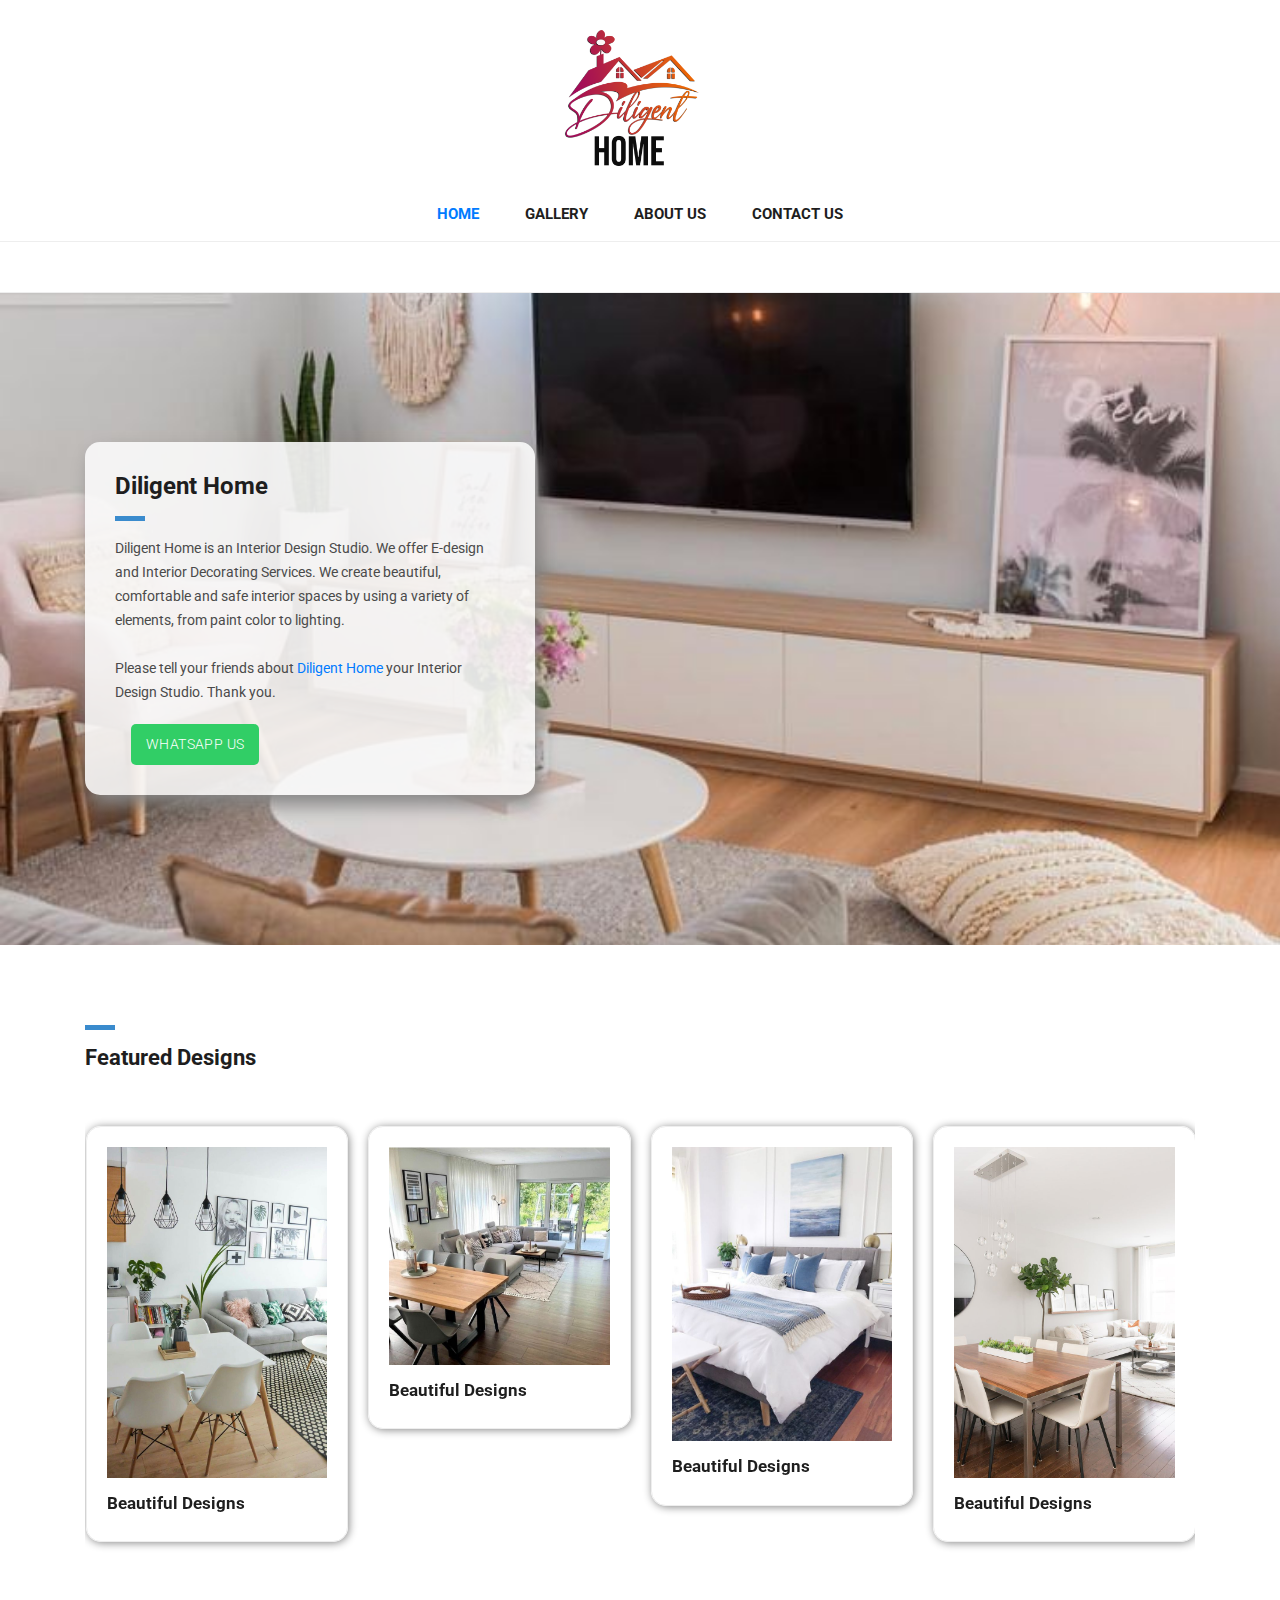
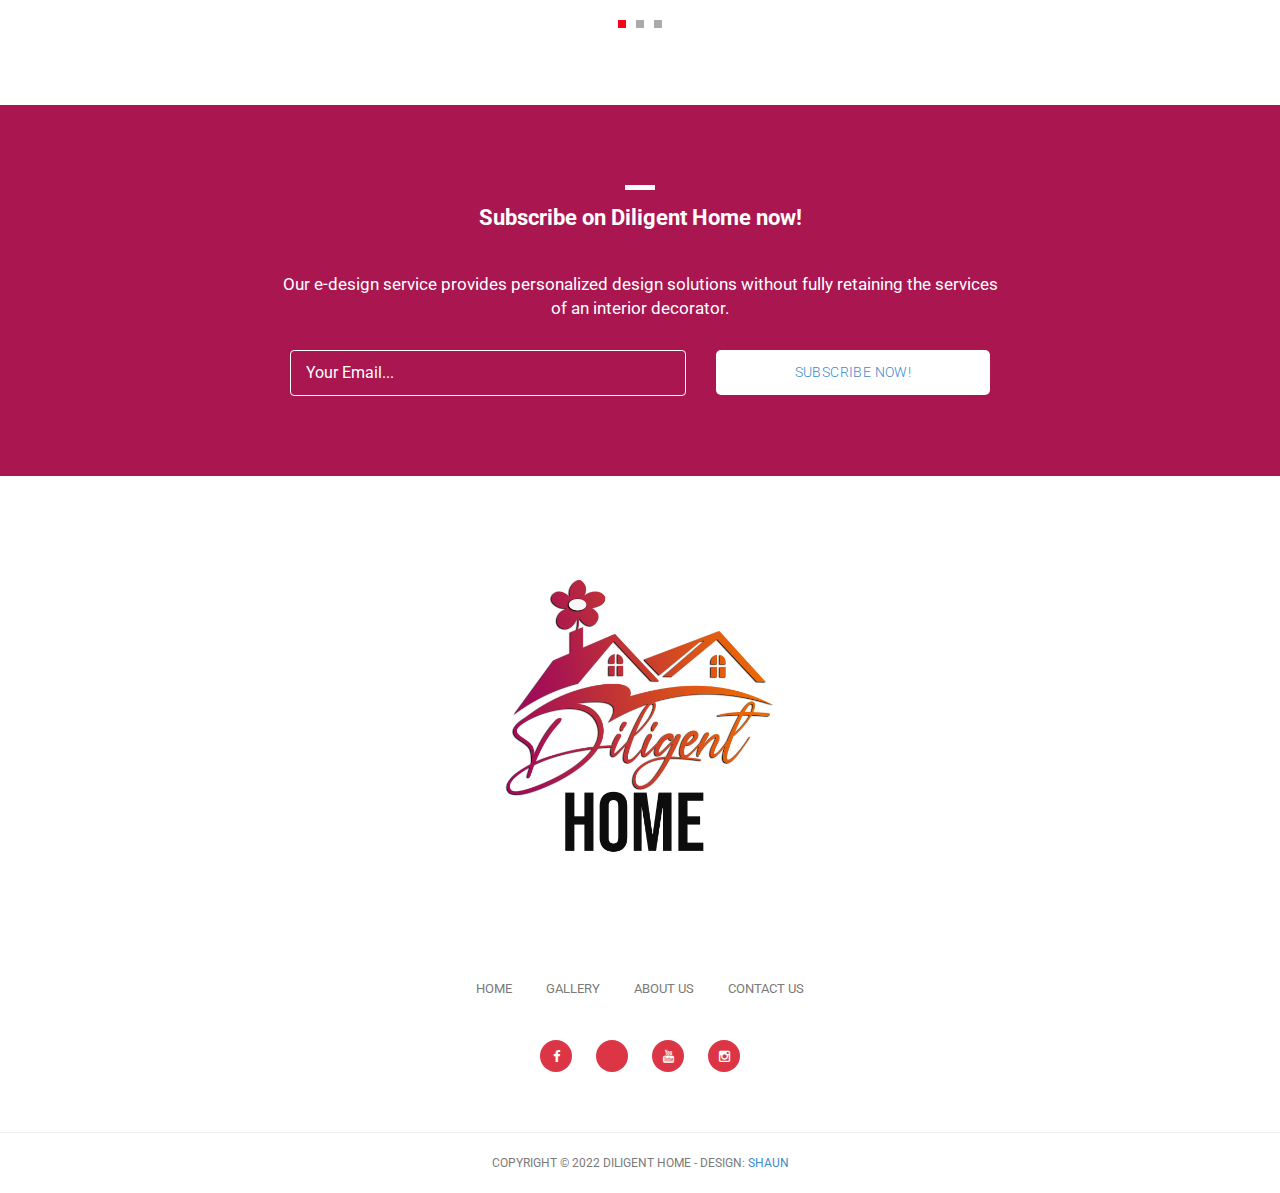
==== index.html @ 628de1bb "landingpage" ====
<!DOCTYPE html>
<html lang="en">

  <head>

    <meta charset="utf-8">
    <meta name="viewport" content="width=device-width, initial-scale=1, shrink-to-fit=no">
    <meta name="description" content="">
    <meta name="author" content="">
    <link href="https://fonts.googleapis.com/css?family=Roboto:100,300,400,500,700" rel="stylesheet">

    <title>Diligent Homes - Your cost friendly interior designer.</title>

    <!-- Bootstrap core CSS -->
    <link href="vendor/bootstrap/css/bootstrap.min.css" rel="stylesheet">


    <!-- Additional CSS Files -->
    <link rel="stylesheet" href="assets/css/fontawesome.css">
    <link rel="stylesheet" href="assets/css/tooplate-main.css">
    <link rel="stylesheet" href="assets/css/owl.css">
    <link href="assets/images/header-logo.png" rel="shortcut icon" type="image/x-icon" style="width: 70px;">
<!--
Tooplate 2114 Pixie
https://www.tooplate.com/view/2114-pixie
-->
  </head>

  <body>



    <!-- Navigation -->
    <nav class="navbar navbar-expand-lg navbar-dark bg-dark static-top">
      <div class="container">
        <a class="navbar-brand" href="#"><img class="header-logo" src="assets/images/header-logo.png" alt="diligenthome-logo" style="width: 200px; margin-top: -25px;"></a>
        <button class="navbar-toggler" type="button" data-toggle="collapse" data-target="#navbarResponsive" aria-controls="navbarResponsive" aria-expanded="false" aria-label="Toggle navigation">
          <span class="navbar-toggler-icon"></span>
        </button>
        <div class="collapse navbar-collapse" id="navbarResponsive">
          <ul id="ul-nav" class="navbar-nav ml-auto">
            <li class="nav-item active">
              <a class="nav-link" href="index.html">Home
                <span class="sr-only">(current)</span>
              </a>
            </li>
            <li class="nav-item">
              <a class="nav-link" href="products.html">Gallery</a>
            </li>
            <li class="nav-item">
              <a class="nav-link" href="about.html">About Us</a>
            </li>
            <li class="nav-item">
              <a class="nav-link" href="contact.html">Contact Us</a>
            </li>
          </ul>
        </div>
      </div>
    </nav>

    <!-- Page Content -->
    <!-- Banner Starts Here -->
    <div class="banner">
      <div class="container">
        <div class="row">
          <div class="col-md-12">
            <div class="caption">
              <h2>Diligent Home</h2>
              <div class="line-dec"></div>
              <p>Diligent Home is an Interior Design Studio. We offer E-design and Interior Decorating Services. We create beautiful, comfortable and safe interior spaces by using a variety of elements, from paint color to lighting.
              <br><br>Please tell your friends about <a rel="nofollow" href="https://www.facebook.com/diligent.home">Diligent Home</a> your Interior Design Studio. Thank you.</p>
              <div class="main-button">
                <a target="_blank" href="https://wa.me/+254-(113)431839?text=Hello,%20I'm%20interested%20in%20your%20designs.%20Can%20we%20talk.">WhatsApp Us</a>
              </div>
            </div>
          </div>
        </div>
      </div>
    </div>
    <!-- Banner Ends Here -->

    <!-- Featured Starts Here -->
    <div class="featured-items">
      <div class="container">
        <div class="row">
          <div class="col-md-12">
            <div class="section-heading">
              <div class="line-dec"></div>
              <h1>Featured Designs</h1>
            </div>
          </div>
          <div class="col-md-12">
            <div class="owl-carousel owl-theme">
              <a href="single-product.html">
                <div class="featured-item">
                  <img src="assets/images/item-01.jpg" alt="Item 1">
                  <h4>Beautiful Designs</h4>
                  <!-- <h6>$15.00</h6> -->
                </div>
              </a>
              <a href="single-product.html">
                <div class="featured-item">
                  <img src="assets/images/item-02.jpg" alt="Item 2">
                  <h4>Beautiful Designs</h4>
                  <!-- <h6>$25.00</h6> -->
                </div>
              </a>
              <a href="single-product.html">
                <div class="featured-item">
                  <img src="assets/images/item-03.jpg" alt="Item 3">
                  <h4>Beautiful Designs</h4>
                  <!-- <h6>$35.00</h6> -->
                </div>
              </a>
              <a href="single-product.html">
                <div class="featured-item">
                  <img src="assets/images/item-04.jpg" alt="Item 4">
                  <h4>Beautiful Designs</h4>
                  <!-- <h6>$45.00</h6> -->
                </div>
              </a>
              <a href="single-product.html">
                <div class="featured-item">
                  <img src="assets/images/item-05.jpg" alt="Item 5">
                  <h4>Beautiful Designs</h4>
                  <!-- <h6>$55.00</h6> -->
                </div>
              </a>
              <a href="single-product.html">
                <div class="featured-item">
                  <img src="assets/images/item-06.jpg" alt="Item 6">
                  <h4>Beautiful Designs</h4>
                  <!-- <h6>$65.00</h6> -->
                </div>
              </a>
              <a href="single-product.html">
                <div class="featured-item">
                  <img src="assets/images/item-04.jpg" alt="Item 7">
                  <h4>Beautiful Designs</h4>
                  <!-- <h6>$75.00</h6> -->
                </div>
              </a>
              <a href="single-product.html">
                <div class="featured-item">
                  <img src="assets/images/item-05.jpg" alt="Item 8">
                  <h4>Beautiful Designs</h4>
                  <!-- <h6>$85.00</h6> -->
                </div>
              </a>
              <a href="single-product.html">
                <div class="featured-item">
                  <img src="assets/images/item-06.jpg" alt="Item 9">
                  <h4>Beautiful Designs</h4>
                  <!-- <h6>$95.00</h6> -->
                </div>
              </a>
            </div>
          </div>
        </div>
      </div>
    </div>
    <!-- Featred Ends Here -->


    <!-- Subscribe Form Starts Here -->
    <div class="subscribe-form">
      <div class="container">
        <div class="row">
          <div class="col-md-12">
            <div class="section-heading">
              <div class="line-dec"></div>
              <h1>Subscribe on Diligent Home now!</h1>
            </div>
          </div>
          <div class="col-md-8 offset-md-2">
            <div class="main-content">
              <p>Our e-design service provides personalized design solutions without fully retaining the services of an interior decorator.</p>
              <div class="container">
                <form id="subscribe" action="" method="get">
                  <div class="row">
                    <div class="col-md-7">
                      <fieldset>
                        <input name="email" type="text" class="form-control" id="email"
                        onfocus="if(this.value == 'Your Email...') { this.value = ''; }"
                    	onBlur="if(this.value == '') { this.value = 'Your Email...';}"
                    	value="Your Email..." required="">
                      </fieldset>
                    </div>
                    <div class="col-md-5">
                      <fieldset>
                        <button type="submit" id="form-submit" class="button">Subscribe Now!</button>
                      </fieldset>
                    </div>
                  </div>
                </form>
              </div>
            </div>
          </div>
        </div>
      </div>
    </div>
    <!-- Subscribe Form Ends Here -->



    <!-- Footer Starts Here -->
    <div class="footer">
      <div class="container">
        <div class="row">
          <div class="col-md-12">
            <div class="logo">
              <img src="assets/images/header-logo.png" alt="">
            </div>
          </div>
          <div class="col-md-12">
            <div class="footer-menu">
              <ul>
                <li><a href="index.html">Home</a></li>
                <li><a href="products.html">Gallery</a></li>
                <li><a href="about.html">About Us</a></li>
                <li><a href="contact.html">Contact Us</a></li>
              </ul>
            </div>
          </div>
          <div class="col-md-12">
            <div class="social-icons">
              <ul>
                <li><a target="_blank" href="https://www.facebook.com/diligent.home"><i class="fa fa-facebook"></i></a></li>
                <li><a target="_blank" href="https://vm.tiktok.com/ZSeEJFFM6/"><i class="fa fa-tiktok"></i></a></li>
                <li><a target="_blank" href="https://bit.ly/34LnvI4"><i class="fa fa-youtube"></i></a></li>
                <li><a target="_blank" href="http://instagram.com/diligent_home"><i class="fa fa-instagram"></i></a></li>
              </ul>
            </div>
          </div>
        </div>
      </div>
    </div>
    <!-- Footer Ends Here -->


    <!-- Sub Footer Starts Here -->
    <div class="sub-footer">
      <div class="container">
        <div class="row">
          <div class="col-md-12">
            <div class="copyright-text">
              <p>Copyright &copy; 2022 Diligent Home - Design: <a target="_blank" rel="nofollow" href="https://compassionate-fermat-699624.netlify.app/">Shaun</a></p>
            </div>
          </div>
        </div>
      </div>
    </div>
    <!-- Sub Footer Ends Here -->


    <!-- Bootstrap core JavaScript -->
    <script src="vendor/jquery/jquery.min.js"></script>
    <script src="vendor/bootstrap/js/bootstrap.bundle.min.js"></script>


    <!-- Additional Scripts -->
    <script src="assets/js/custom.js"></script>
    <script src="assets/js/owl.js"></script>


    <script language = "text/Javascript">
      cleared[0] = cleared[1] = cleared[2] = 0; //set a cleared flag for each field
      function clearField(t){                   //declaring the array outside of the
      if(! cleared[t.id]){                      // function makes it static and global
          cleared[t.id] = 1;  // you could use true and false, but that's more typing
          t.value='';         // with more chance of typos
          t.style.color='#fff';
          }
      }
    </script>


  </body>

</html>
---- assets/css/tooplate-main.css ----
/*

Tooplate 2114 Pixie

https://www.tooplate.com/view/2114-pixie

*/

body {
	font-family: 'Roboto', sans-serif;
	transition: all 0.5s;
}
p {
	margin-bottom: 0px;
	font-size: 14px;
	color: #4a4a4a;
	line-height: 24px;
}
a {
	text-decoration: none!important;
}

.copyright-text {
	text-transform: uppercase;
}

.main-button a {
	background-color: #31ce66;
	border-radius: 5px;
	padding: 10px 15px;
	display: inline-block;
	color: #fff;
	font-size: 14px;
	text-transform: uppercase;
	font-weight: 300;
	letter-spacing: 0.4px;
	text-decoration: none;
	transition: all 0.5s;
}
.main-button a:hover {
	opacity: 0.7;
}
.section-heading {
	margin-top: 80px;
	margin-bottom: 40px;
}
.section-heading .line-dec {
	width: 30px;
	height: 5px;
	background-color: #3a8bcd;
}
.section-heading h1 {
	font-size: 22px;
	font-weight: 700;
	color: #1e1e1e;
	margin-top: 15px;
}

/* Pre Header Style */
#pre-header {
	background-color: #3a8bcd;
	text-align: center;
}
#pre-header span {
	color: #fff;
	font-size: 15px;
	padding: 10px 0px;
	display: inline-block;
}

/* Header Style */
.navbar .navbar-brand {
	text-align: center;
	width: 100%;
	position: relative;
	padding: 25px 0px;
}
.bg-dark {
	background-color: #fff!important;
	border-bottom: 1px solid #eee;
}
#navbarResponsive {
	z-index: 999;
	position: absolute;
	left: 50%;
	top: 105px;
	transform: translateX(-50%);
}
.navbar-dark .navbar-nav .nav-item {
	margin: 0px 15px;
}
.navbar-dark .navbar-nav .nav-link {
	text-transform: uppercase;
	font-size: 15px;
	font-weight: 700;
	color: #1e1e1e;
	transition: all 0.5s;
}
.navbar-dark .navbar-nav .nav-link:hover,
.navbar-dark .navbar-nav .active>.nav-link,
.navbar-dark .navbar-nav .nav-link.active,
.navbar-dark .navbar-nav .nav-link.show,
.navbar-dark .navbar-nav .show>.nav-link {
	color: #007bff;
}
.navbar:after {
	width: 100%;
	height: 1px;
	background-color: #eee;
	content: '';
	position: absolute;
	left: 0;
	bottom: -52px;
}
.navbar-dark .navbar-toggler-icon {
	background-image: none;
}
.navbar-dark .navbar-toggler {
	border-color: #dc3545;
	background-color: #dc3545;
	height: 50px;
	outline: none;
}
.navbar-dark .navbar-toggler-icon:after {
	content: '\f0c9';
	color: #FFF;
	font-size: 22px;
	line-height: 30px;
	font-family: 'FontAwesome';
}
/* Banner Style */
.banner {
	margin-top: 50px;
	background-image: url(../images/banner-bg.jpg);
	background-size: cover;
	background-repeat: no-repeat;
	padding: 150px 0px;
	background-position: center center;
}
.banner .caption {
	background-color: rgba(250,250,250,0.9);
	padding: 30px;
	max-width: 450px;
	border-radius: 15px;
  box-shadow: 5px 10px 18px #888888;
}
.banner .caption h2 {
	margin-top: 0px;
	margin-bottom: 15px;
	font-size: 24px;
	font-weight: 700;
	color: #1e1e1e;
}
.banner .caption .line-dec {
	width: 30px;
	height: 5px;
	background-color: #3a8bcd;
}
.banner .caption p {
	margin-top: 15px;
	margin-bottom: 20px;
}

/* Featured Style */
.featured-items {
	margin-bottom: 70px;
}
.featured-item {
	border-radius: 5px;
	border: 1px solid #eee;
	padding: 20px;
	transition: all 0.5s;
	border-radius: 15px;
  box-shadow: 1px 1px 9px #888888;
	margin-top: 15px;
}
.featured-item:hover {
	opacity: 0.9;
}
.featured-item img {
	width: 100%;
}
.featured-item h4 {
	font-size: 17px;
	font-weight: 700;
	color: #1e1e1e;
	margin-top: 15px;
	transition: all 0.5s;
}
.featured-item:hover h4 {
	color: #3a8bcd;
}
.featured-item h6 {
	color: #3a8bcd;
	font-size: 15px;
	font-weight: 700;
	margin-bottom: 0px;
}
.owl-theme .owl-dots {
	text-align: center;
	margin-top: 30px;
}
.owl-theme .owl-dots .owl-dot {
	outline: none;
}
.owl-theme .owl-dots .active span {
	background-color: #f70118!important;
}
.owl-theme .owl-dots .owl-dot span {
	background-color: #aaa;
	width: 8px;
	height: 8px;
	display: inline-block;
	margin: 0px 5px;
	outline: none;
}



/* Subscribe Style */
.subscribe-form {
	background-color: #a91650;
	padding: 80px 0px;
	text-align: center;
}
.subscribe-form .section-heading  {
	margin-top: 0px;
}
.subscribe-form .section-heading h1 {
	color: #fff;
}
.subscribe-form .section-heading .line-dec {
	background-color: #fff;
	margin: 0 auto;
}
.subscribe-form .main-content p {
	font-size: 17px;
	color: #fff;
	margin-bottom: 30px;
}
.subscribe-form .main-content form  {
	color: #fff;
	display: inline;
}
.subscribe-form .main-content form input {
	display: inline;
}
.subscribe-form .main-content form input {
	width: 100%;
	height: 46px;
	border: 1px solid #fff;
	background-color: transparent;
	padding-left: 15px;
	color: #fff;
	outline: none;
}
.subscribe-form .main-content form button:focus {
	color: #fff!important;
}
.subscribe-form .main-content form button {
	width: 100%;
	height: 45px;
	cursor: pointer;
	background-color: #fff;
	outline: none;
	border-radius: 5px;
	padding: 10px 15px;
	display: inline-block;
	color: #3a8bcd;
	font-size: 14px;
	text-transform: uppercase;
	font-weight: 300;
	letter-spacing: 0.4px;
	text-decoration: none;
	transition: all 0.5s;
	box-shadow: none;
	border: none;
}
.subscribe-form .main-content form button:hover {
    width: 100%;
    height: 45px;
    cursor: pointer;
    background-color: transparent;
    outline: none;
    border: 1px solid #fff;
    border-radius: 5px;
    padding: 10px 15px;
    display: inline-block;
    color: #fff;
    font-size: 14px;
    text-transform: uppercase;
    font-weight: 300;
    letter-spacing: 0.4px;
    text-decoration: none;
    transition: all 0.5s;
    box-shadow: none;
    /* border: none; */
}


/* Footer Style */
.footer {
	text-align: center;
}
.footer ul {
	padding: 0px;
	margin: 0px;
}
.footer ul li {
	list-style: none;
	display: inline-block;
}
.footer .logo img {
	max-width: 100%;
	width: 400px;
	margin-top: 60px;
	margin-bottom: 40px;
}
.footer .footer-menu {
	margin-bottom: 40px;
}
.footer .footer-menu ul li {
	margin: 0px 15px;
}
.footer .footer-menu a {
	font-size: 13px;
	color: #7a7a7a;
	text-transform: uppercase;
	transition: all 0.5s;
}
.footer .footer-menu a:hover {
	color: #3a8bcd;
	text-decoration: none;
}
.footer .social-icons {
	margin-bottom: 60px;
}
.footer .social-icons ul li {
	margin: 0px 10px;
}
.footer .social-icons a {
	width: 32px;
	height: 32px;
	color: #fff;
	background-color: #dc3545;
	text-align: center;
	display: inline-block;
	line-height: 33px;
	border-radius: 50%;
	font-size: 13px;
	transition: all 0.5s;
}
.footer .social-icons a:hover {
	background-color: #3a8bcd;
}

/* Sub Footer Style */
.sub-footer {
	border-top: 1px solid #eee;
	text-align: center;
}
.sub-footer p {
	font-size: 12px;
	color: #7a7a7a;
	line-height: 60px;
}
.sub-footer a {
	color: #3a8bcd;
	text-decoration: none;
}

/* Featured Page Style */
.featured-page {
	margin-top: 130px;
	margin-bottom: 40px;
}
.featured-page .section-heading {
	margin-top: 0px;
	margin-bottom: 0px;
}
.featured-page #filters {
	margin-top: 15px;
	text-align: right;
}
.featured .featured-item {
	margin-bottom: 30px;
	text-decoration: none;
}
.featured .featured-item h4 {
	transition: all 0.5s;
}
.featured .featured-item:hover h4 {
	color: #3a8bcd;
}
#filter button {
	outline: none;
}
#filter .btn-primary.focus,
.btn-primary:focus {
	color: #3a8bcd!important;
	box-shadow: none!important;
}
#filters .btn-primary {
	color: #1e1e1e;
	border: none;
	font-size: 15px;
	font-weight: 700;
	background-color: transparent;
}
/* Isotope Transitions
------------------------------- */
.isotope,
.isotope .item {
  -webkit-transition-duration: 0.8s;
     -moz-transition-duration: 0.8s;
      -ms-transition-duration: 0.8s;
       -o-transition-duration: 0.8s;
          transition-duration: 0.8s;
}

.isotope {
  -webkit-transition-property: height, width;
     -moz-transition-property: height, width;
      -ms-transition-property: height, width;
       -o-transition-property: height, width;
          transition-property: height, width;
}

.isotope .item {
  -webkit-transition-property: -webkit-transform, opacity;
     -moz-transition-property:    -moz-transform, opacity;
      -ms-transition-property:     -ms-transform, opacity;
       -o-transition-property:         top, left, opacity;
          transition-property:         transform, opacity;
}

.page-navigation ul {
	text-align: center;
	border-top: 1px solid #eee;
	padding: 30px  0px 0px 0px;
	margin: 0px 0px 80px 0px;
}
.page-navigation ul li {
	display: inline-block;
}
.page-navigation ul li a {
	width: 40px;
	height: 40px;
	display: inline-block;
	text-align: center;
	line-height: 38px;
	border: 1px solid #eee;
	border-radius: 5px;
	font-weight: 700;
	color: #1e1e1e;
	font-size: 15px;
	text-decoration: none;
	transition: all 0.5s;
}
.page-navigation ul li a:hover,
.page-navigation ul li.current-page a {
	background-color: #3a8bcd;
	border-color: #3a8bcd;
	color: #fff;
}



/* Single Product Style */
.single-product .product-slider {
	padding: 20px;
	border: 1px solid #eee!important;
	border-radius: 5px;
}
.flexslider {
	border: none!important;
}
#carousel {
	margin-top: 20px;
}
#carousel .slides li {
	width: 150px!important;
}
.single-product .right-content h4 {
	font-size: 17px;
	font-weight: 700;
	margin-top: 0px;
}
.single-product .right-content h6 {
	color: #3a8bcd;
	font-size: 17px;
	font-weight: 700;
	margin-top: 10px;
}
.single-product .right-content p {
	margin-top: 20px;
	margin-bottom: 30px;
}
.single-product .right-content span {
	font-size: 14px;
	color: #3a8bcd;
	font-weight: 500;
	display: inline-block;
	margin-bottom: 15px;
}
.single-product .right-content label {
	font-size: 14px;
	color: #4a4a4a;
}
.single-product .right-content .quantity-text {
	margin-left: 10px;
	width: 44px;
	height: 44px;
	line-height: 42px;
	font-size: 14px;
	font-weight: 700;
	color: #4a4a4a;
	display: inline-block;
	text-align: center;
	outline: none;
	border: 1px solid #eee;
}
.single-product .right-content .button {
	margin-left: 15px;
	cursor: pointer;
	background-color: #3a8bcd;
	outline: none;
	border-radius: 5px;
	padding: 10px 15px;
	display: inline-block;
	color: #fff;
	font-size: 14px;
	text-transform: uppercase;
	font-weight: 300;
	letter-spacing: 0.4px;
	text-decoration: none;
	transition: all 0.5s;
	box-shadow: none;
	border: none;
}
.single-product .right-content .down-content span {
	margin-bottom: 0px;
	display: inline-block;
	margin-left: 8px;
	color: #aaa;
}
.single-product .right-content .down-content span a {
	color: #aaa;
	font-weight: 400;
	margin-left: 4px;
	transition: all 0.5s;
}
.single-product .right-content .down-content span a:hover {
	color: #3a8bcd;
}
.single-product .right-content .down-content span a:hover i {
	background-color: #3a8bcd;
}
.single-product .right-content .down-content span a i {
	transition: all 0.5s;
	background-color: #aaa;
	width: 26px;
	height: 26px;
	display: inline-block;
	text-align: center;
	line-height: 26px;
	border-radius: 50%;
	color: #fff;
	font-size: 12px;
	margin-right: 5px;
}
.single-product .right-content .down-content .categories {
	border-top: 1px solid #eee;
	margin-top: 30px;
	padding: 10px 0px;
}
.single-product .right-content .down-content .share {
	border-top: 1px solid #eee;
	padding: 10px 0px;
}
.single-product .right-content .down-content h6 {
	font-size: 14px;
	color: #4a4a4a;
	font-weight: 400;
}



/* About Us Style */
.about-page {
	margin-top: 50px;
    margin-bottom: 80px;
}
.about-page .right-content h4 {
	font-size: 17px;
	font-weight: 700;
	margin-top: 0px;
	margin-bottom: 20px;
}
.about-page .left-image img {
	max-width: 100%;
}
.about-page .right-content span {
	display: inline-block;
	margin-left: 8px;
}
.about-page .right-content span a i {
	transition: all 0.5s;
	background-color: #aaa;
	width: 26px;
	height: 26px;
	display: inline-block;
	text-align: center;
	line-height: 26px;
	border-radius: 50%;
	color: #fff;
	font-size: 12px;
	margin-right: 5px;
}
.about-page .right-content .share {
	margin-top: 20px;
	border-top: 1px solid #eee;
	padding: 15px 0px;
}
.about-page .right-content h6 {
	font-size: 14px;
	color: #4a4a4a;
	font-weight: 400;
}
.about-page .right-content span a:hover i {
	background-color: #3a8bcd;
}




/* Contact Page Style */
.contact-page {
	margin-top: 50px;
    margin-bottom: 80px;
}
.contact-page .right-content input,
.contact-page .right-content textarea {
	border-radius: 0px;
	outline: none;
	box-shadow: none;
	font-size: 14px;
	margin-bottom: 30px;
}
.contact-page .right-content input {
	height: 44px;
	line-height: 44px;
}
.contact-page .right-content textarea {
	height: 200px;
	max-height: 280px;
}
.contact-page .right-content span {
	display: inline-block;
	margin-left: 8px;
}
.contact-page .right-content span a i {
	transition: all 0.5s;
	background-color: #aaa;
	width: 26px;
	height: 26px;
	display: inline-block;
	text-align: center;
	line-height: 26px;
	border-radius: 50%;
	color: #fff;
	font-size: 12px;
	margin-right: 5px;
}
.contact-page .right-content .share {
	margin-top: 30px;
	border-top: 1px solid #eee;
	padding: 15px 0px;
}
.contact-page .right-content h6 {
	font-size: 14px;
	color: #4a4a4a;
	font-weight: 400;
}
.contact-page .right-content span a:hover i {
	background-color: #3a8bcd;
}
.contact-page .right-content .button {
	cursor: pointer;
	background-color: #dc3545;
	outline: none;
	border-radius: 5px;
	padding: 10px 15px;
	display: inline-block;
	color: #fff;
	font-size: 14px;
	text-transform: uppercase;
	font-weight: 300;
	letter-spacing: 0.4px;
	text-decoration: none;
	transition: all 0.5s;
	box-shadow: none;
	border: none;
}






/* Responsive Style */
@media (max-width: 991px) {

	.subscribe-form .main-content form button {
    width: 100%;
    height: 45px;
    cursor: pointer;
    background-color: #fff;
    outline: none;
    border-radius: 5px;
    padding: 10px 15px;
    display: inline-block;
    color: #3a8bcd;
    font-size: 14px;
    text-transform: uppercase;
    font-weight: 300;
    letter-spacing: 0.4px;
    text-decoration: none;
    transition: all 0.5s;
    box-shadow: none;
    border: none;
    /* top: 10px; */
    margin-top: 14px;
	}

	.banner {
		border-top: none;
		margin-top: 0px;
	}
	.navbar .navbar-brand {
		width: auto;
	}
	.navbar:after {
		display: none;
	}
	#navbarResponsive {
	    z-index: 99999;
	    position: absolute;
	    top: 150px;
	    width: 100%;
	    text-align: center;
	    background-color: rgba(250,250,250,0.95);
	    box-shadow: 0px 10px 10px rgba(0,0,0,0.1);
	}
	.navbar-dark .navbar-nav .nav-item {
		border-bottom: 1px solid #eee;
	}
	.navbar-dark .navbar-nav .nav-item:last-child {
		border-bottom: none;
	}
	.navbar-dark .navbar-nav .nav-link {
		padding: 15px 0px;
	}
	.featured-page #filters {
		text-align: right;
	}
	.single-product .right-content {
		margin-top: 30px;
	}
	.about-page .right-content {
		margin-top: 30px;
	}
	.contact-page .right-content {
		margin-top: 30px;
	}
	.contact-page .right-content .col-md-6,
	.contact-page .right-content .col-md-12 {
		padding: 0px;
	}
	.featured-page {
		margin-top: 80px;
	}
	.about-page,
	.contact-page {
		margin-top: 0px;
	}

}

@media (max-width: 767px) {

	.subscribe-form .main-content form input.button {
		margin-top: 20px;
	}
	.featured-page #filters {
		margin-top: 15px;
		text-align: left;
	}

}
.main-button {
    margin-top: 10px;
    margin-left: 16px;
}
@media (max-width: 767px) {
	.main-button {
	    margin-top: 10px;
	    margin-left: 0px;
	}
}
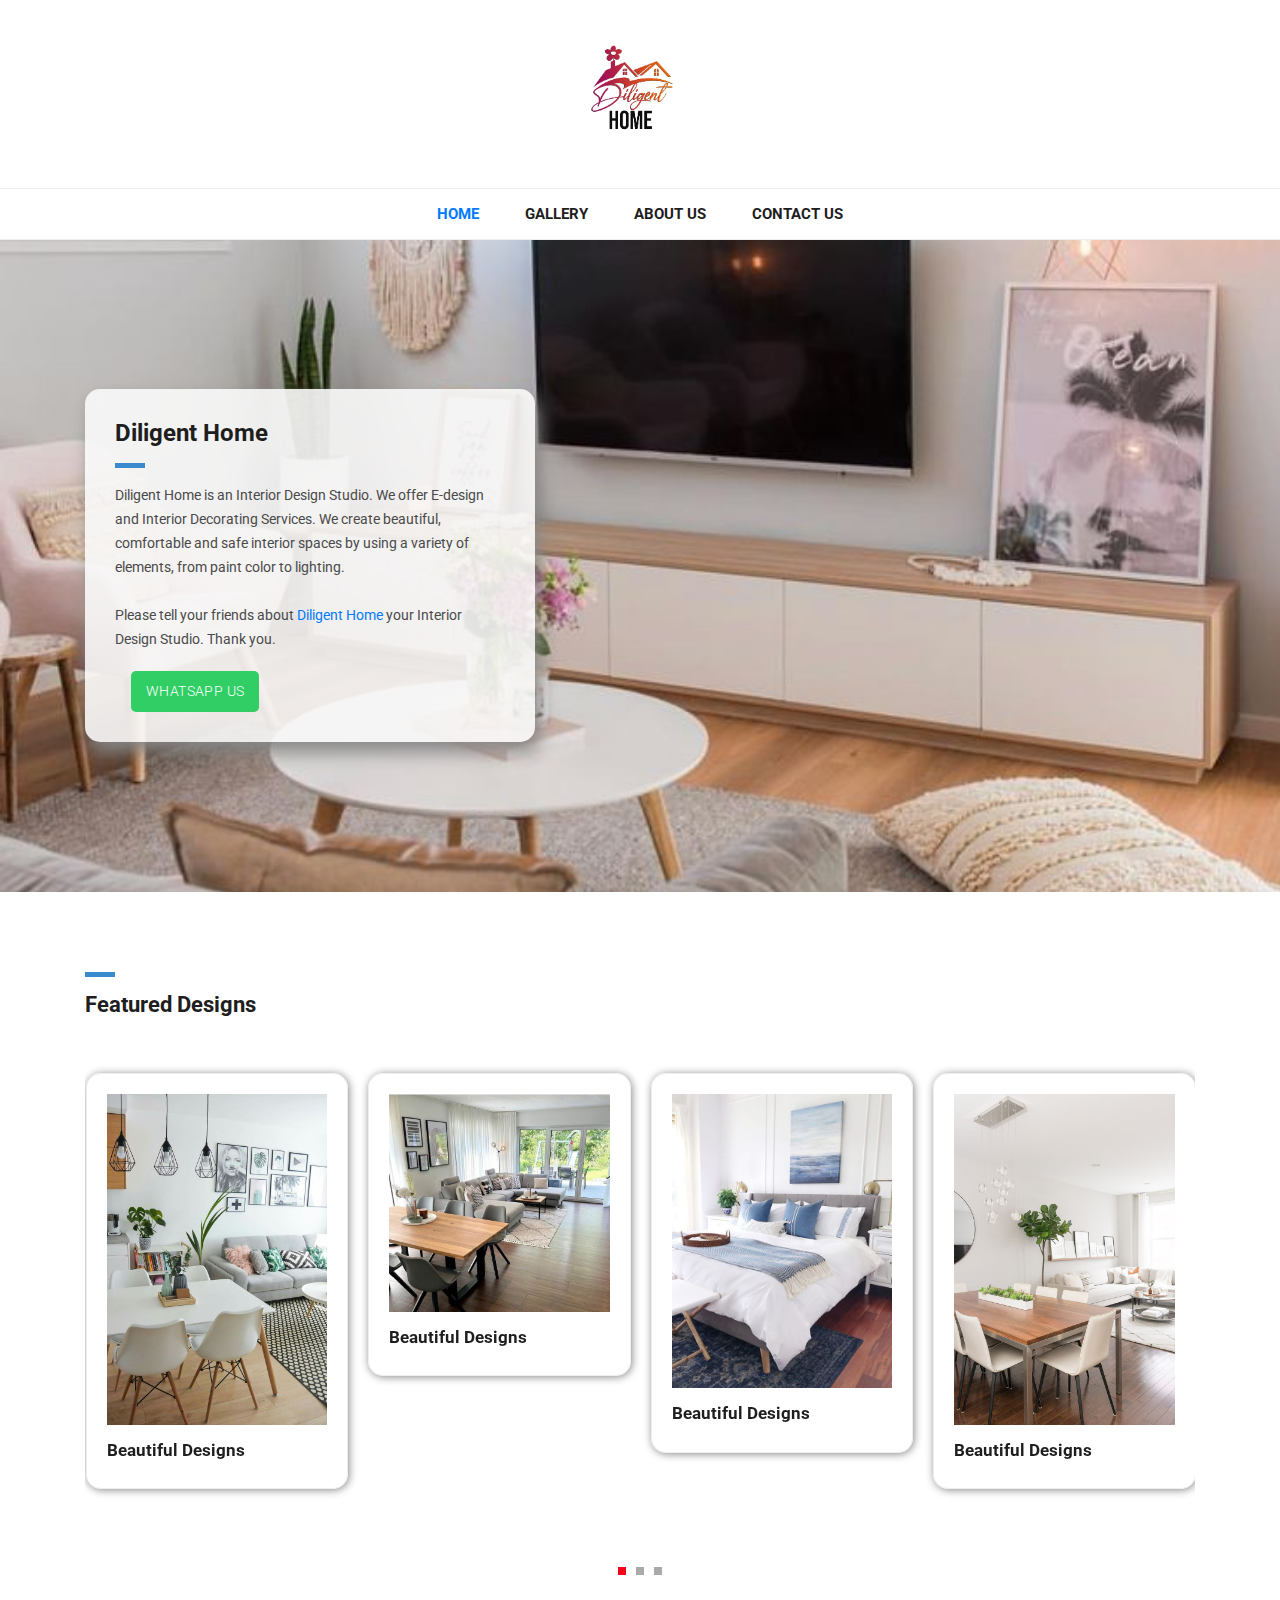
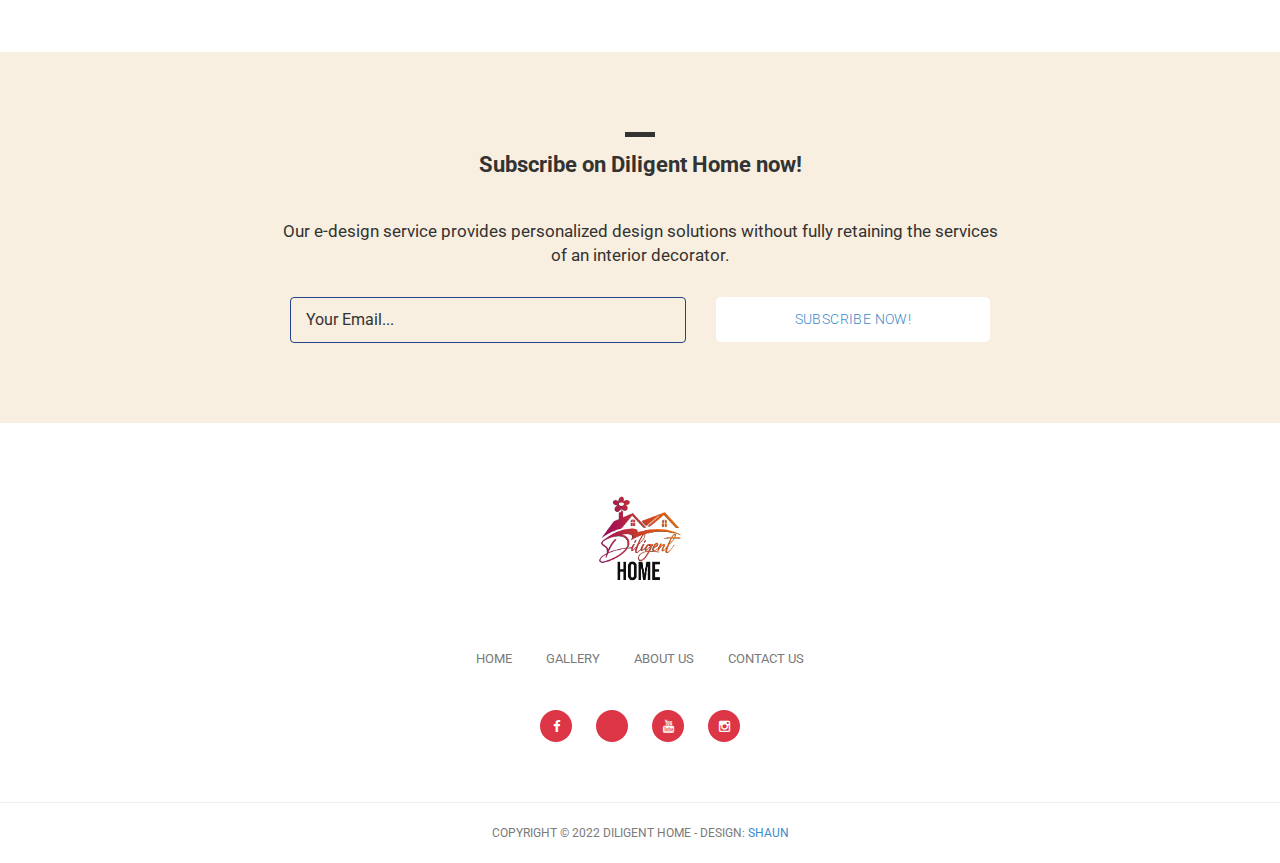
==== commit 9c4d26d2: "logo" ====
--- a/index.html
+++ b/index.html
@@ -33,7 +33,7 @@
     <!-- Navigation -->
     <nav class="navbar navbar-expand-lg navbar-dark bg-dark static-top">
       <div class="container">
-        <a class="navbar-brand" href="#"><img class="header-logo" src="assets/images/header-logo.png" alt="diligenthome-logo" style="width: 200px; margin-top: -25px;"></a>
+        <a class="navbar-brand" href="#"><img class="header-logo" src="assets/images/header-logo.png" alt="diligenthome-logo" style="width: 123px; margin-top: -1px;"></a>
         <button class="navbar-toggler" type="button" data-toggle="collapse" data-target="#navbarResponsive" aria-controls="navbarResponsive" aria-expanded="false" aria-label="Toggle navigation">
           <span class="navbar-toggler-icon"></span>
         </button>
--- a/assets/css/tooplate-main.css
+++ b/assets/css/tooplate-main.css
@@ -219,7 +219,7 @@
 
 /* Subscribe Style */
 .subscribe-form {
-	background-color: #a91650;
+	background-color: #f8efe0;
 	padding: 80px 0px;
 	text-align: center;
 }
@@ -227,15 +227,15 @@
 	margin-top: 0px;
 }
 .subscribe-form .section-heading h1 {
-	color: #fff;
+	color: #333;
 }
 .subscribe-form .section-heading .line-dec {
-	background-color: #fff;
+	background-color: #333;
 	margin: 0 auto;
 }
 .subscribe-form .main-content p {
 	font-size: 17px;
-	color: #fff;
+	color: #333;
 	margin-bottom: 30px;
 }
 .subscribe-form .main-content form  {
@@ -248,10 +248,10 @@
 .subscribe-form .main-content form input {
 	width: 100%;
 	height: 46px;
-	border: 1px solid #fff;
+	border: 1px solid #248;
 	background-color: transparent;
 	padding-left: 15px;
-	color: #fff;
+	color: #333;
 	outline: none;
 }
 .subscribe-form .main-content form button:focus {
@@ -312,7 +312,7 @@
 }
 .footer .logo img {
 	max-width: 100%;
-	width: 400px;
+	width: 123px;
 	margin-top: 60px;
 	margin-bottom: 40px;
 }
@@ -715,12 +715,12 @@
     width: 100%;
     height: 45px;
     cursor: pointer;
-    background-color: #fff;
+    background-color: #e93d16;
     outline: none;
     border-radius: 5px;
     padding: 10px 15px;
     display: inline-block;
-    color: #3a8bcd;
+    color: #fff;
     font-size: 14px;
     text-transform: uppercase;
     font-weight: 300;
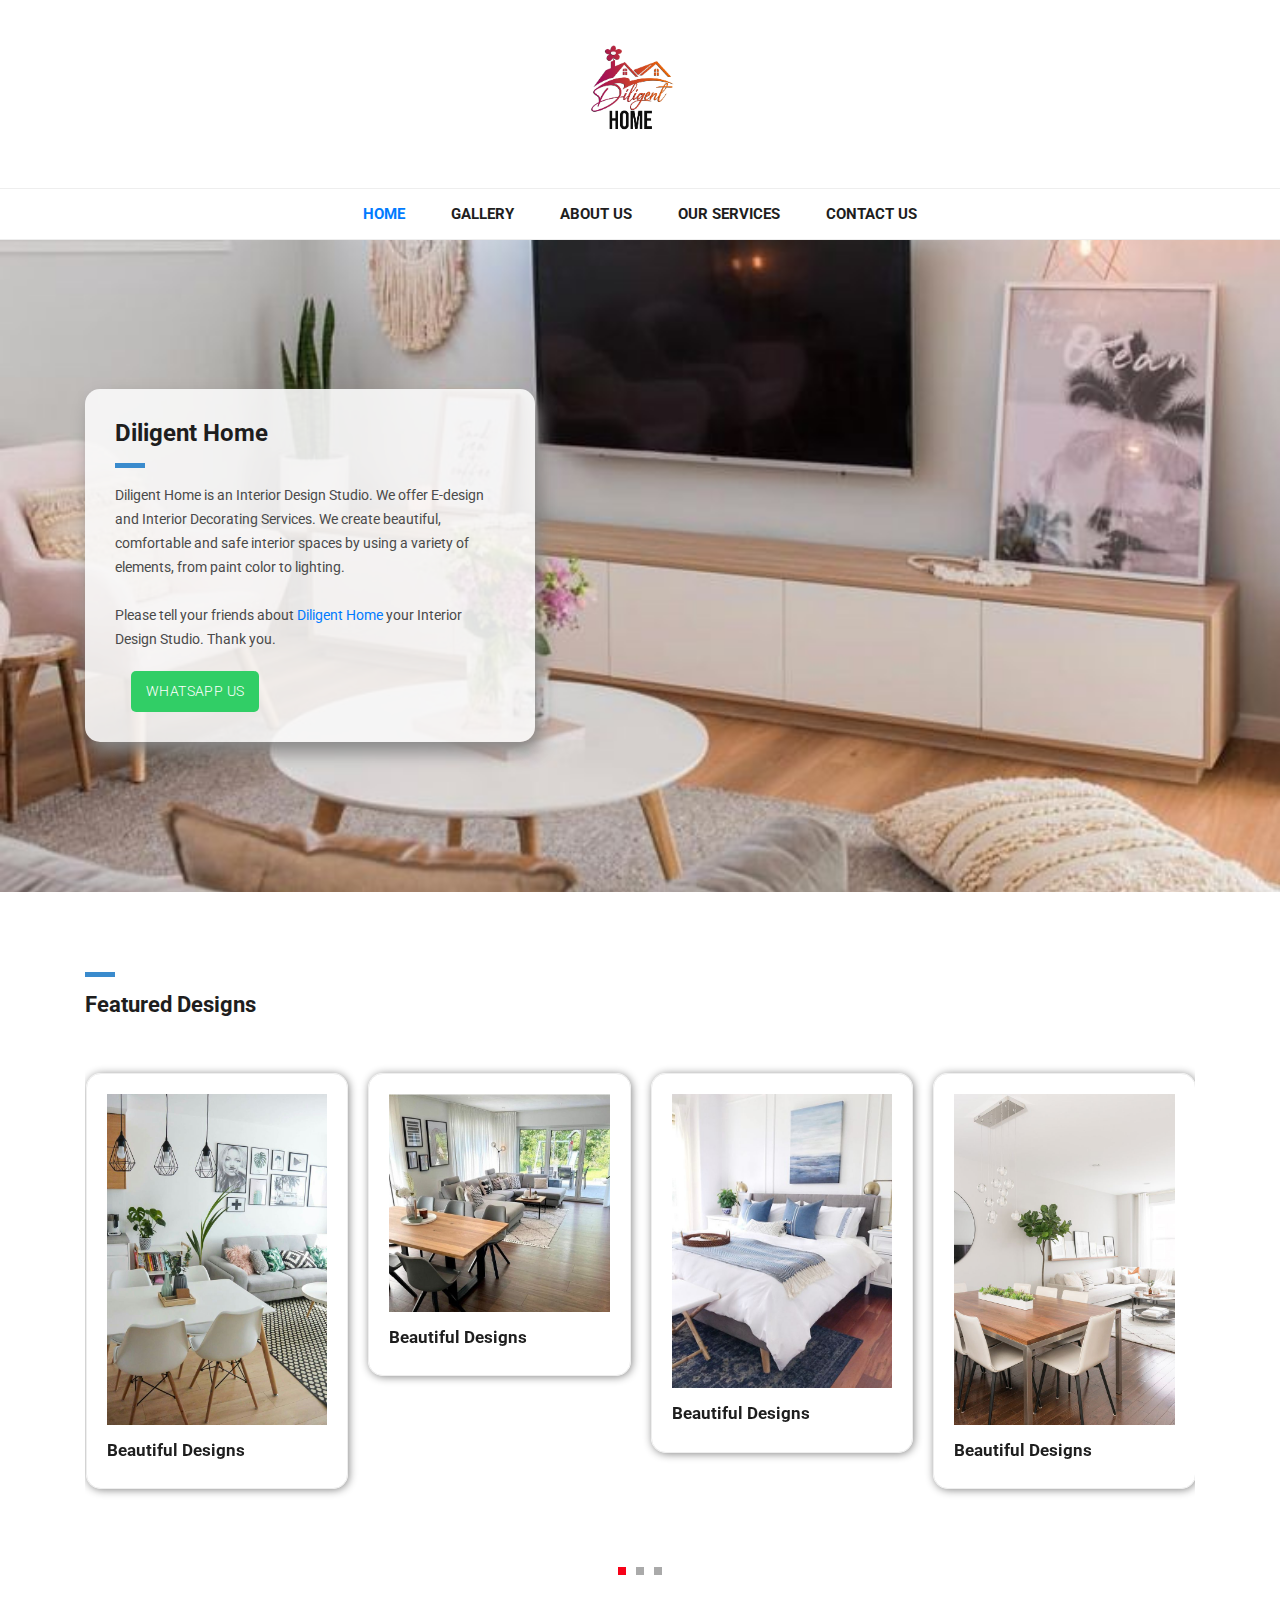
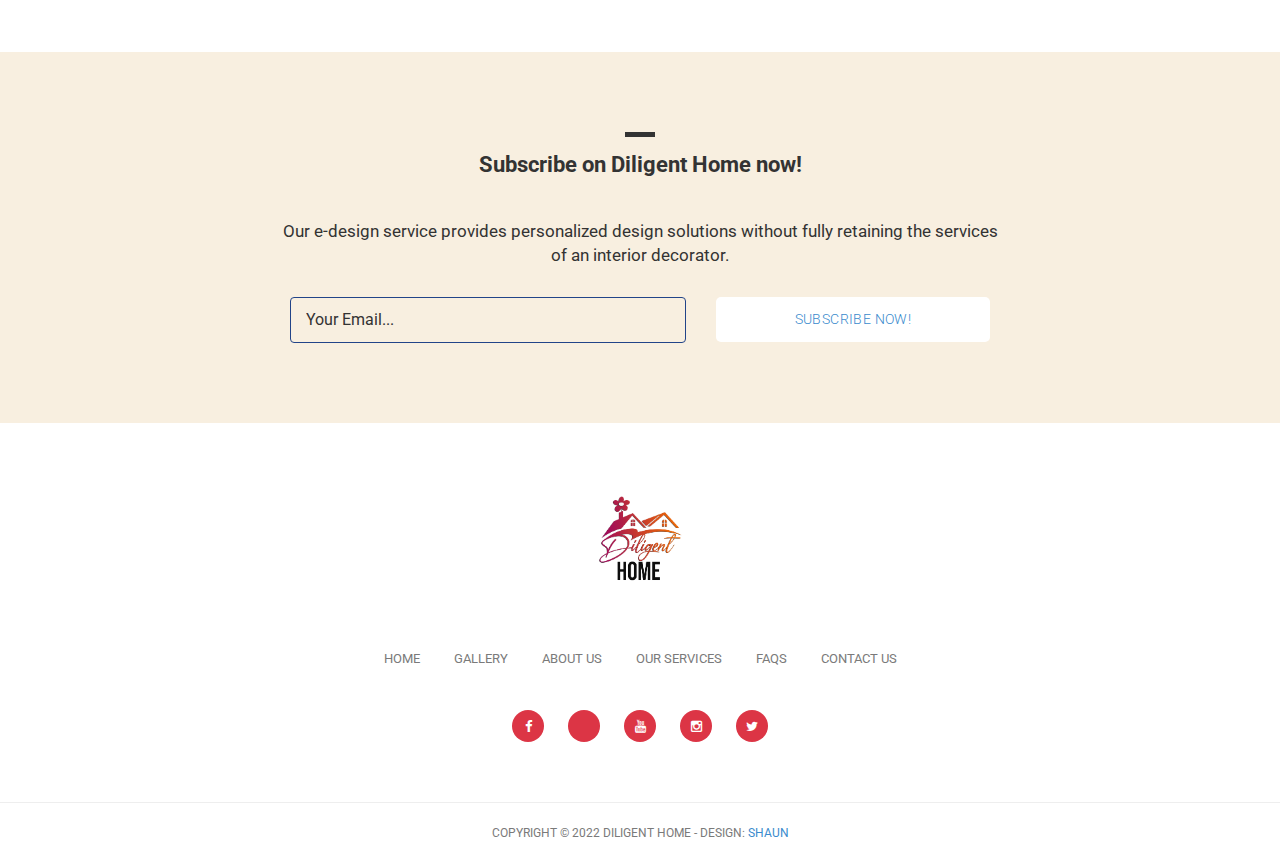
==== commit 5c64bf4e: "changes" ====
--- a/index.html
+++ b/index.html
@@ -4,12 +4,24 @@
   <head>
 
     <meta charset="utf-8">
+
+    <!-- SEO Optimization -->
+    <title>Diligent Homes - Your cost friendly interior designer.</title>
+    <meta content="Your best partner in your Home remodeling. Diligent Home offer the best designs that you can find in Nairobi and all over Kenya. " name="description">
+    <link rel="canonical" href="index.html" />
+    <!-- Social Media -->
+    <meta content="Diligent Home - Your cost friendly interior designer.<" property="og:title">
+    <meta content="Recreate your living space into a living wonder at a very affordable price. Embrace the new clasic design offered by Diligent Home." property="og:description">
+    <meta content="images/header-logo.png" property="og:image">
+    <meta property="og:type" content="website">
+
+
     <meta name="viewport" content="width=device-width, initial-scale=1, shrink-to-fit=no">
     <meta name="description" content="">
     <meta name="author" content="">
     <link href="https://fonts.googleapis.com/css?family=Roboto:100,300,400,500,700" rel="stylesheet">
 
-    <title>Diligent Homes - Your cost friendly interior designer.</title>
+
 
     <!-- Bootstrap core CSS -->
     <link href="vendor/bootstrap/css/bootstrap.min.css" rel="stylesheet">
@@ -49,6 +61,10 @@
             </li>
             <li class="nav-item">
               <a class="nav-link" href="about.html">About Us</a>
+            </li>
+            <li class="nav-item">
+              <a class="nav-link" href="ourservices.html">Our Services</a>
+              <span></span>
             </li>
             <li class="nav-item">
               <a class="nav-link" href="contact.html">Contact Us</a>
@@ -218,6 +234,8 @@
                 <li><a href="index.html">Home</a></li>
                 <li><a href="products.html">Gallery</a></li>
                 <li><a href="about.html">About Us</a></li>
+                <li><a href="ourservices.html">Our Services</a></li>
+                <li><a href="faqs.html">FAQs</a></li>
                 <li><a href="contact.html">Contact Us</a></li>
               </ul>
             </div>
@@ -229,6 +247,7 @@
                 <li><a target="_blank" href="https://vm.tiktok.com/ZSeEJFFM6/"><i class="fa fa-tiktok"></i></a></li>
                 <li><a target="_blank" href="https://bit.ly/34LnvI4"><i class="fa fa-youtube"></i></a></li>
                 <li><a target="_blank" href="http://instagram.com/diligent_home"><i class="fa fa-instagram"></i></a></li>
+                <li><a target="_blank" href="https://twitter.com/diligent_home_?t=HG8uBs5eTdYbQwowzTNrUg&s=09"><i class="fa fa-twitter"></i></a></li>
               </ul>
             </div>
           </div>
--- a/assets/css/tooplate-main.css
+++ b/assets/css/tooplate-main.css
@@ -808,3 +808,16 @@
 	    margin-left: 0px;
 	}
 }
+#tell-number {
+		background-color: transparent;
+	  border-radius: 5px;
+	  padding: 0px 0px;
+	  display: inline-block;
+	  color: #0062cc;
+	  font-size: 14px;
+	  text-transform: uppercase;
+	  font-weight: 300;
+	  letter-spacing: 0.4px;
+	  text-decoration: none;
+	  transition: all 0.5s;
+}
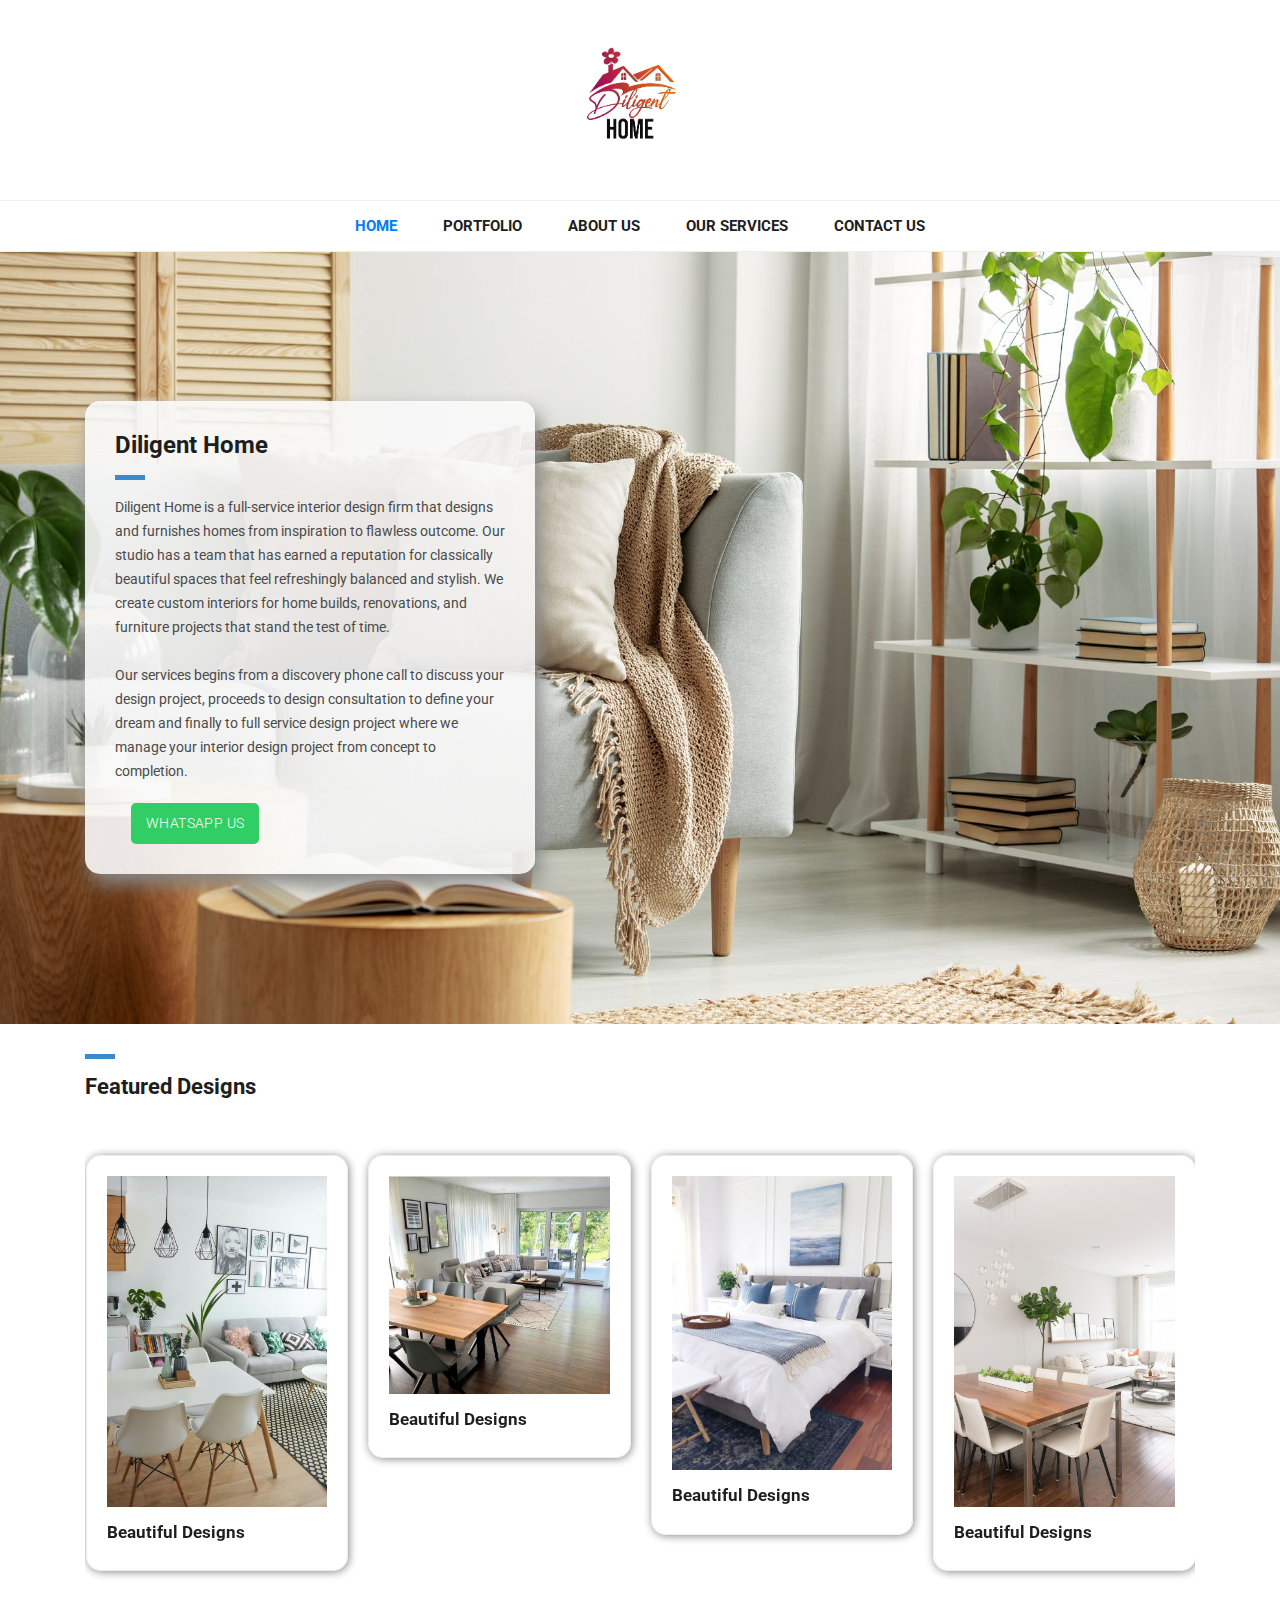
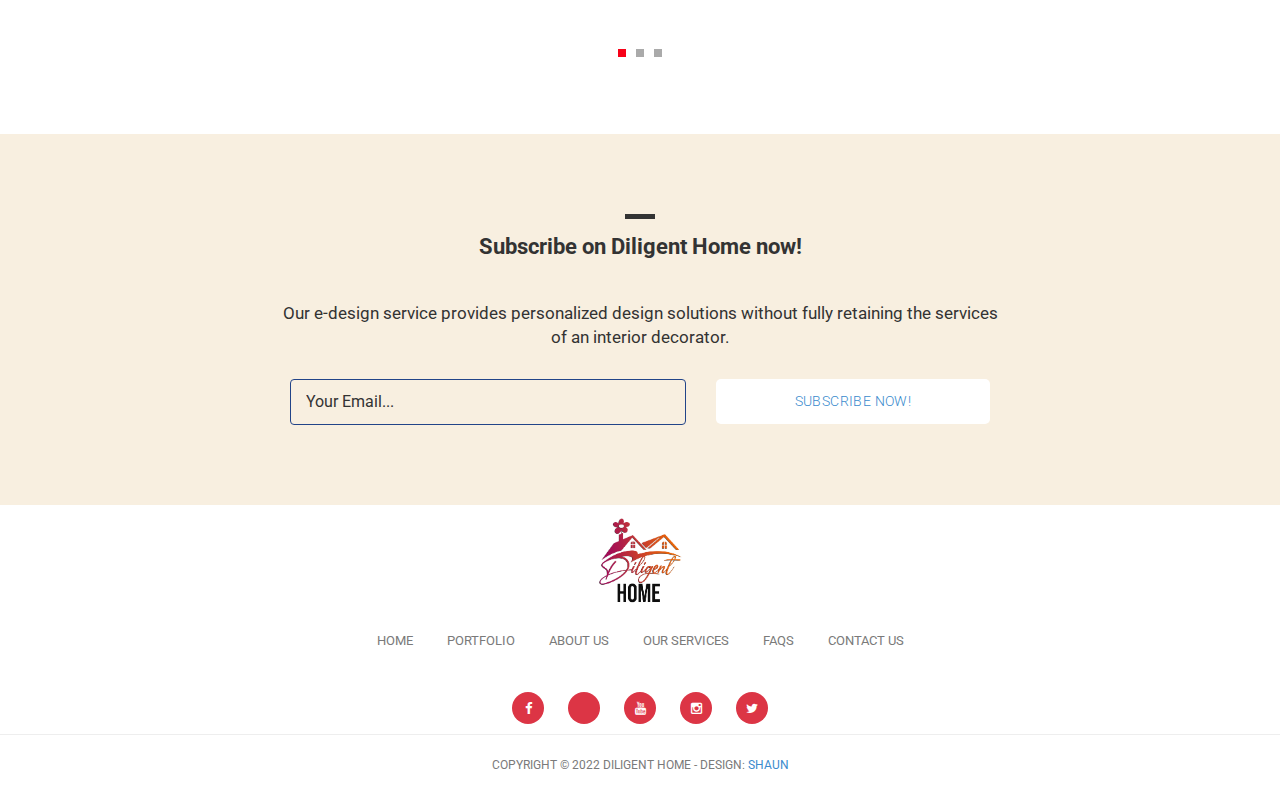
==== commit e193bb45: "chnage" ====
--- a/index.html
+++ b/index.html
@@ -6,7 +6,7 @@
     <meta charset="utf-8">
 
     <!-- SEO Optimization -->
-    <title>Diligent Homes - Your cost friendly interior designer.</title>
+    <title>Diligent Home - Your cost friendly interior designer.</title>
     <meta content="Your best partner in your Home remodeling. Diligent Home offer the best designs that you can find in Nairobi and all over Kenya. " name="description">
     <link rel="canonical" href="index.html" />
     <!-- Social Media -->
@@ -45,7 +45,7 @@
     <!-- Navigation -->
     <nav class="navbar navbar-expand-lg navbar-dark bg-dark static-top">
       <div class="container">
-        <a class="navbar-brand" href="#"><img class="header-logo" src="assets/images/header-logo.png" alt="diligenthome-logo" style="width: 123px; margin-top: -1px;"></a>
+        <a class="navbar-brand" href="#"><img class="header-logo " src="assets/images/header-logo.png" alt="diligenthome-logo"></a>
         <button class="navbar-toggler" type="button" data-toggle="collapse" data-target="#navbarResponsive" aria-controls="navbarResponsive" aria-expanded="false" aria-label="Toggle navigation">
           <span class="navbar-toggler-icon"></span>
         </button>
@@ -57,7 +57,7 @@
               </a>
             </li>
             <li class="nav-item">
-              <a class="nav-link" href="products.html">Gallery</a>
+              <a class="nav-link" href="products.html">Portfolio</a>
             </li>
             <li class="nav-item">
               <a class="nav-link" href="about.html">About Us</a>
@@ -83,8 +83,13 @@
             <div class="caption">
               <h2>Diligent Home</h2>
               <div class="line-dec"></div>
-              <p>Diligent Home is an Interior Design Studio. We offer E-design and Interior Decorating Services. We create beautiful, comfortable and safe interior spaces by using a variety of elements, from paint color to lighting.
-              <br><br>Please tell your friends about <a rel="nofollow" href="https://www.facebook.com/diligent.home">Diligent Home</a> your Interior Design Studio. Thank you.</p>
+              <p>Diligent Home is a full-service interior design firm that designs and furnishes homes from inspiration to flawless outcome. 
+                Our studio has a team that has earned a reputation for classically beautiful spaces that feel refreshingly 
+                balanced and stylish. 
+                We create custom interiors for home builds, renovations, and furniture projects that stand the test of time.
+              <br><br>Our services begins from a discovery phone call to discuss your design project, proceeds to design 
+              consultation to define your dream and finally to full service design project where we manage your 
+              interior design project from concept to completion.</p>
               <div class="main-button">
                 <a target="_blank" href="https://wa.me/+254-(113)431839?text=Hello,%20I'm%20interested%20in%20your%20designs.%20Can%20we%20talk.">WhatsApp Us</a>
               </div>
@@ -232,7 +237,7 @@
             <div class="footer-menu">
               <ul>
                 <li><a href="index.html">Home</a></li>
-                <li><a href="products.html">Gallery</a></li>
+                <li><a href="products.html">Portfolio</a></li>
                 <li><a href="about.html">About Us</a></li>
                 <li><a href="ourservices.html">Our Services</a></li>
                 <li><a href="faqs.html">FAQs</a></li>
--- a/assets/css/tooplate-main.css
+++ b/assets/css/tooplate-main.css
@@ -41,7 +41,7 @@
 	opacity: 0.7;
 }
 .section-heading {
-	margin-top: 80px;
+	margin-top: 35px;
 	margin-bottom: 40px;
 }
 .section-heading .line-dec {
@@ -131,10 +131,11 @@
 /* Banner Style */
 .banner {
 	margin-top: 50px;
-	background-image: url(../images/banner-bg.jpg);
+	background-image: url(../images/shar-home1.jpg);
 	background-size: cover;
 	background-repeat: no-repeat;
 	padding: 150px 0px;
+	margin-bottom: -170px;
 	background-position: center center;
 }
 .banner .caption {
@@ -164,6 +165,7 @@
 /* Featured Style */
 .featured-items {
 	margin-bottom: 70px;
+	margin-top: 165px;
 }
 .featured-item {
 	border-radius: 5px;
@@ -313,8 +315,6 @@
 .footer .logo img {
 	max-width: 100%;
 	width: 123px;
-	margin-top: 60px;
-	margin-bottom: 40px;
 }
 .footer .footer-menu {
 	margin-bottom: 40px;
@@ -332,9 +332,7 @@
 	color: #3a8bcd;
 	text-decoration: none;
 }
-.footer .social-icons {
-	margin-bottom: 60px;
-}
+
 .footer .social-icons ul li {
 	margin: 0px 10px;
 }
@@ -358,6 +356,7 @@
 .sub-footer {
 	border-top: 1px solid #eee;
 	text-align: center;
+	margin-top: 10px;
 }
 .sub-footer p {
 	font-size: 12px;
@@ -375,7 +374,7 @@
 	margin-bottom: 40px;
 }
 .featured-page .section-heading {
-	margin-top: 0px;
+	margin-top: -59px;
 	margin-bottom: 0px;
 }
 .featured-page #filters {
@@ -709,6 +708,11 @@
 
 
 /* Responsive Style */
+@media (min-width: 1000px) {
+	img.header-logo {
+		width: 134px;
+	}
+}
 @media (max-width: 991px) {
 
 	.subscribe-form .main-content form button {
@@ -735,18 +739,22 @@
 
 	.banner {
 		border-top: none;
-		margin-top: 0px;
+		margin-top: -117px;
 	}
 	.navbar .navbar-brand {
 		width: auto;
 	}
 	.navbar:after {
 		display: none;
+	}
+	.navbar-brand img{
+		width: 83px;
+		margin-top: -8px;
 	}
 	#navbarResponsive {
 	    z-index: 99999;
 	    position: absolute;
-	    top: 150px;
+	    top: 86px;
 	    width: 100%;
 	    text-align: center;
 	    background-color: rgba(250,250,250,0.95);
